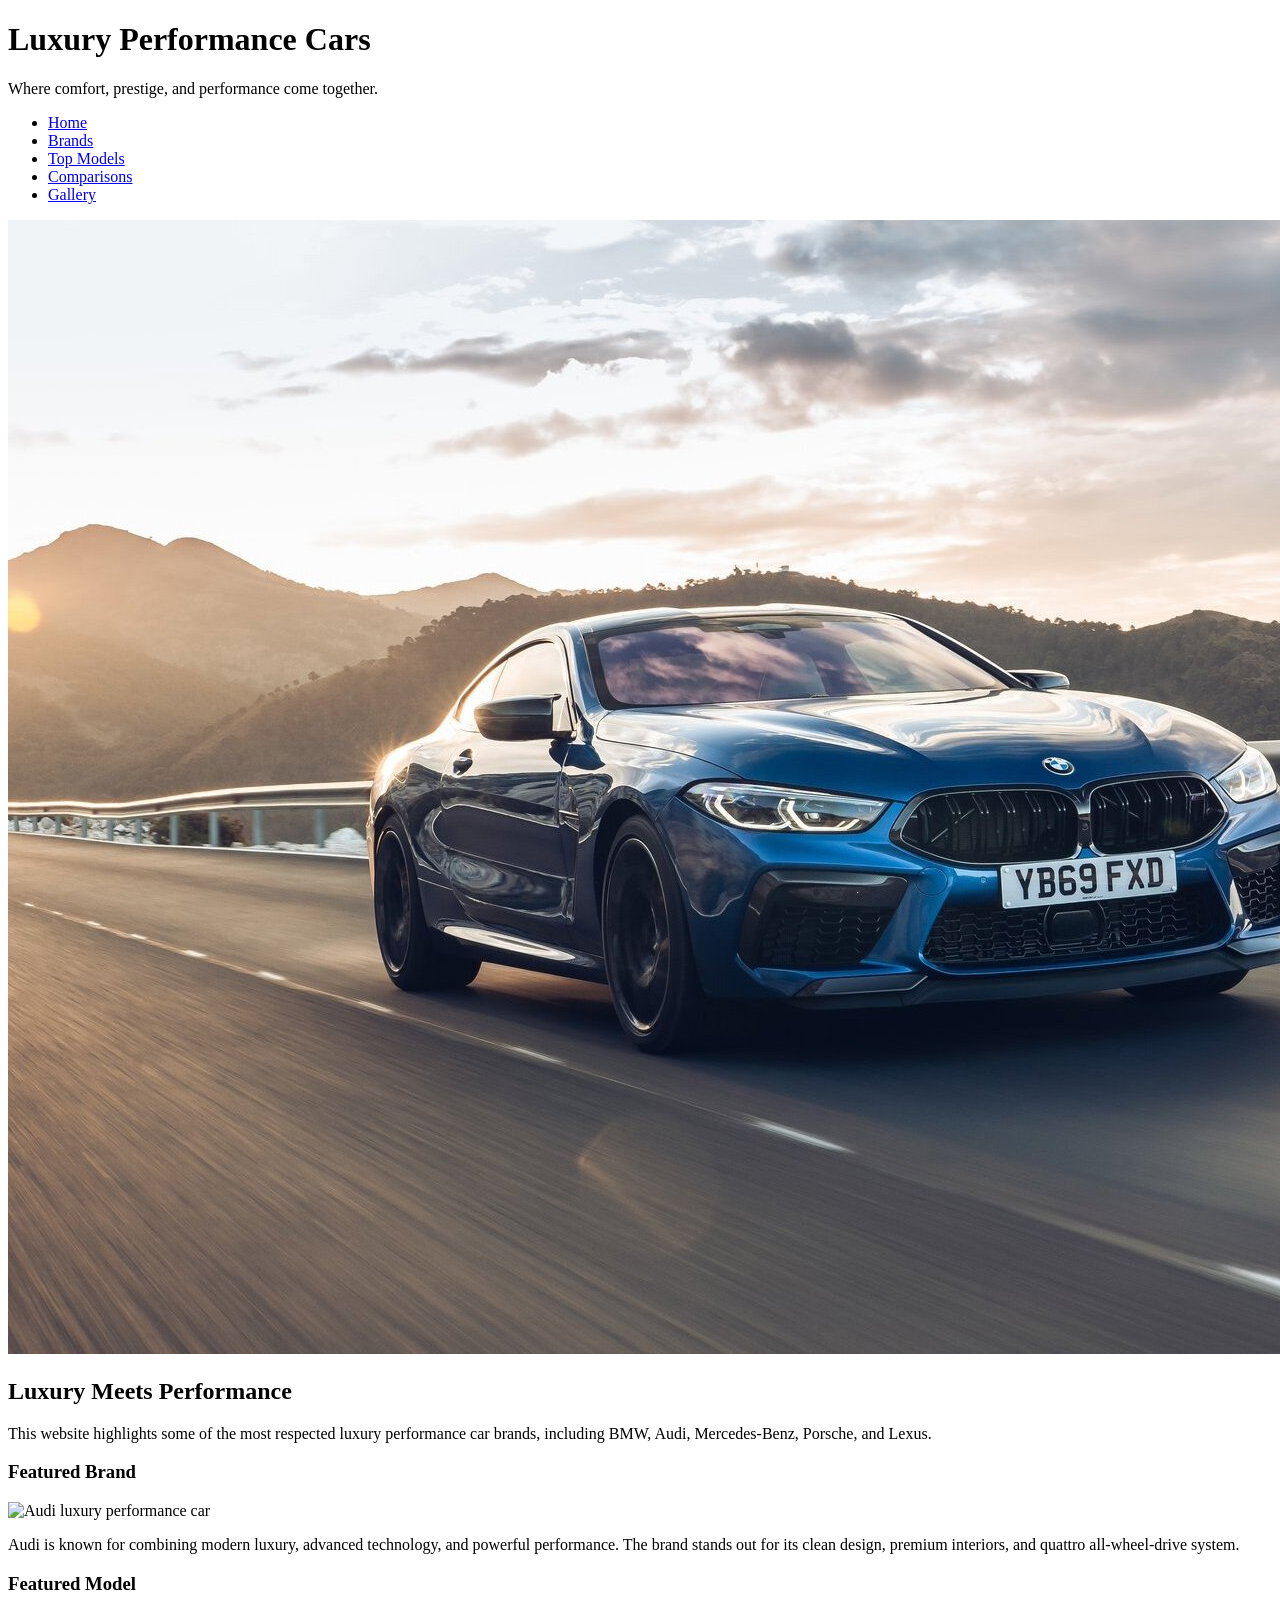
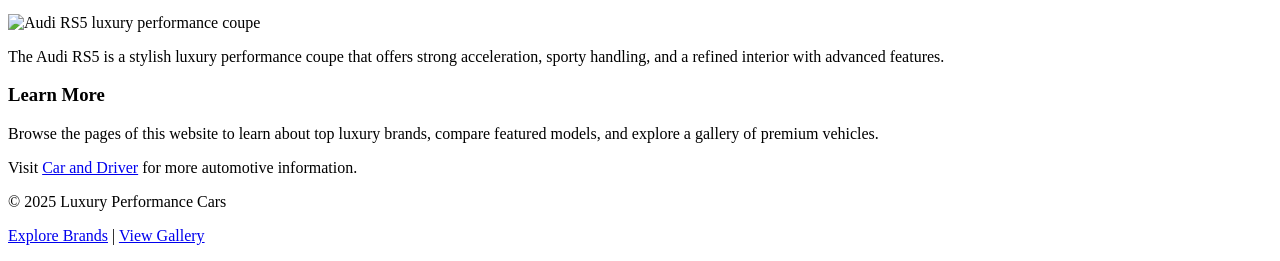
==== index.html @ 4e11fe89 "Update index.html" ====
<!DOCTYPE html>
<html lang="en">
<head>
  <meta charset="UTF-8">
  <meta name="viewport" content="width=device-width, initial-scale=1.0">
  <title>Luxury Performance Cars | Home</title>
  <link rel="stylesheet" href="main.css">
</head>
<body>
  <!-- Website header -->
  <header>
    <h1>Luxury Performance Cars</h1>
    <p class="tagline">Where comfort, prestige, and performance come together.</p>
  </header>

  <!-- Navigation bar -->
  <nav>
    <ul class="nav-list">
      <li><a href="index.html">Home</a></li>
      <li><a href="brands.html">Brands</a></li>
      <li><a href="models.html">Top Models</a></li>
      <li><a href="comparisons.html">Comparisons</a></li>
      <li><a href="gallery.html">Gallery</a></li>
    </ul>
  </nav>

  <!-- Main content -->
  <main>
    <!-- Hero section -->
    <section class="hero">
      <img src="images/bmwm8.jpg" alt="Luxury performance car on a city road">
      <div class="hero-text">
        <h2>Luxury Meets Performance</h2>
        <p>
          This website highlights some of the most respected luxury performance car brands,
          including BMW, Audi, Mercedes-Benz, Porsche, and Lexus.
        </p>
      </div>
    </section>

    <!-- Homepage content boxes -->
    <section class="content-row">
      <article class="card">
        <h3>Featured Brand</h3>
        <img src="images/audi.jpg" alt="Audi luxury performance car">
        <p>
          Audi is known for combining modern luxury, advanced technology, and powerful performance.
          The brand stands out for its clean design, premium interiors, and quattro all-wheel-drive system.
        </p>
      </article>

      <article class="card">
        <h3>Featured Model</h3>
        <img src="images/rs5.jpg" alt="Audi RS5 luxury performance coupe">
        <p>
          The Audi RS5 is a stylish luxury performance coupe that offers strong acceleration,
          sporty handling, and a refined interior with advanced features.
        </p>
      </article>

      <article class="card">
        <h3>Learn More</h3>
        <p>
          Browse the pages of this website to learn about top luxury brands,
          compare featured models, and explore a gallery of premium vehicles.
        </p>
        <p>
          Visit
          <a href="https://www.caranddriver.com/" target="_blank" rel="noopener noreferrer">Car and Driver</a>
          for more automotive information.
        </p>
      </article>
    </section>
  </main>

  <!-- Footer -->
  <footer>
    <p>&copy; 2025 Luxury Performance Cars</p>
    <p>
      <a href="brands.html">Explore Brands</a> |
      <a href="gallery.html">View Gallery</a>
    </p>
  </footer>
</body>
</html>
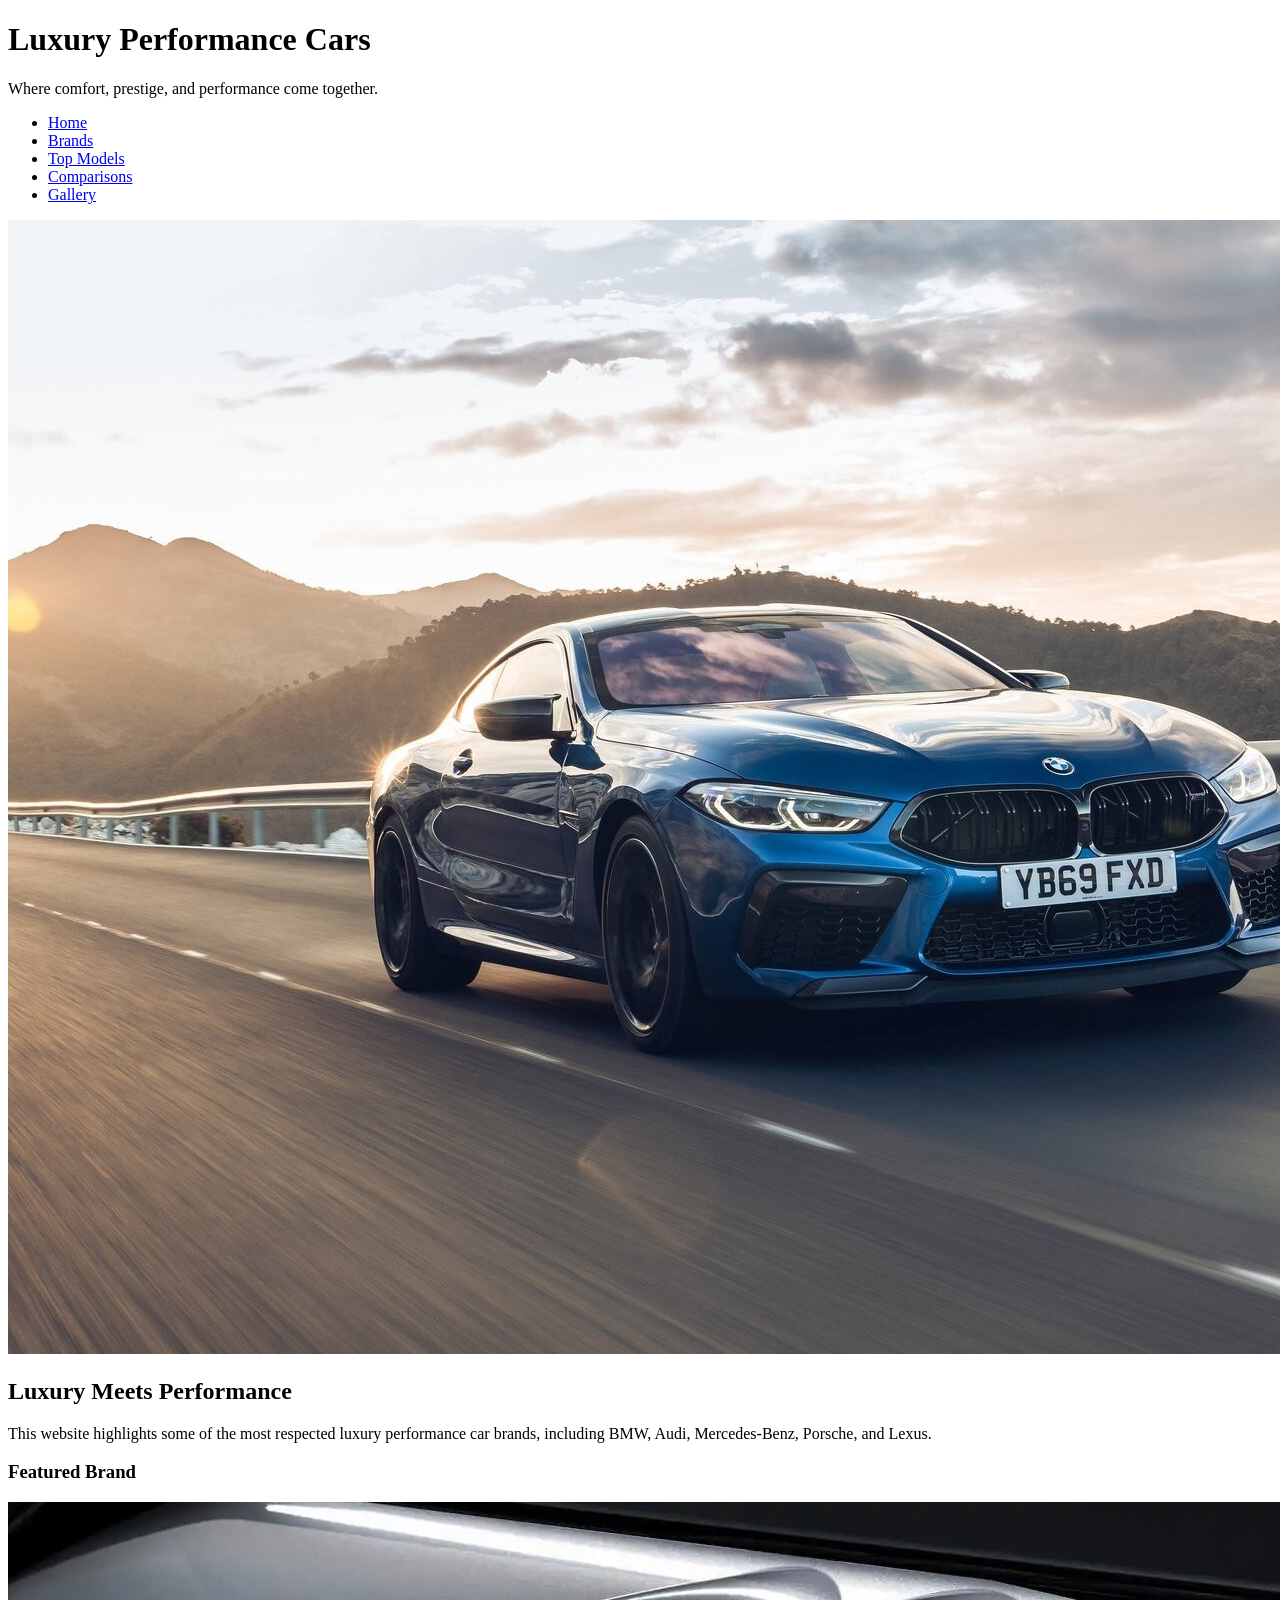
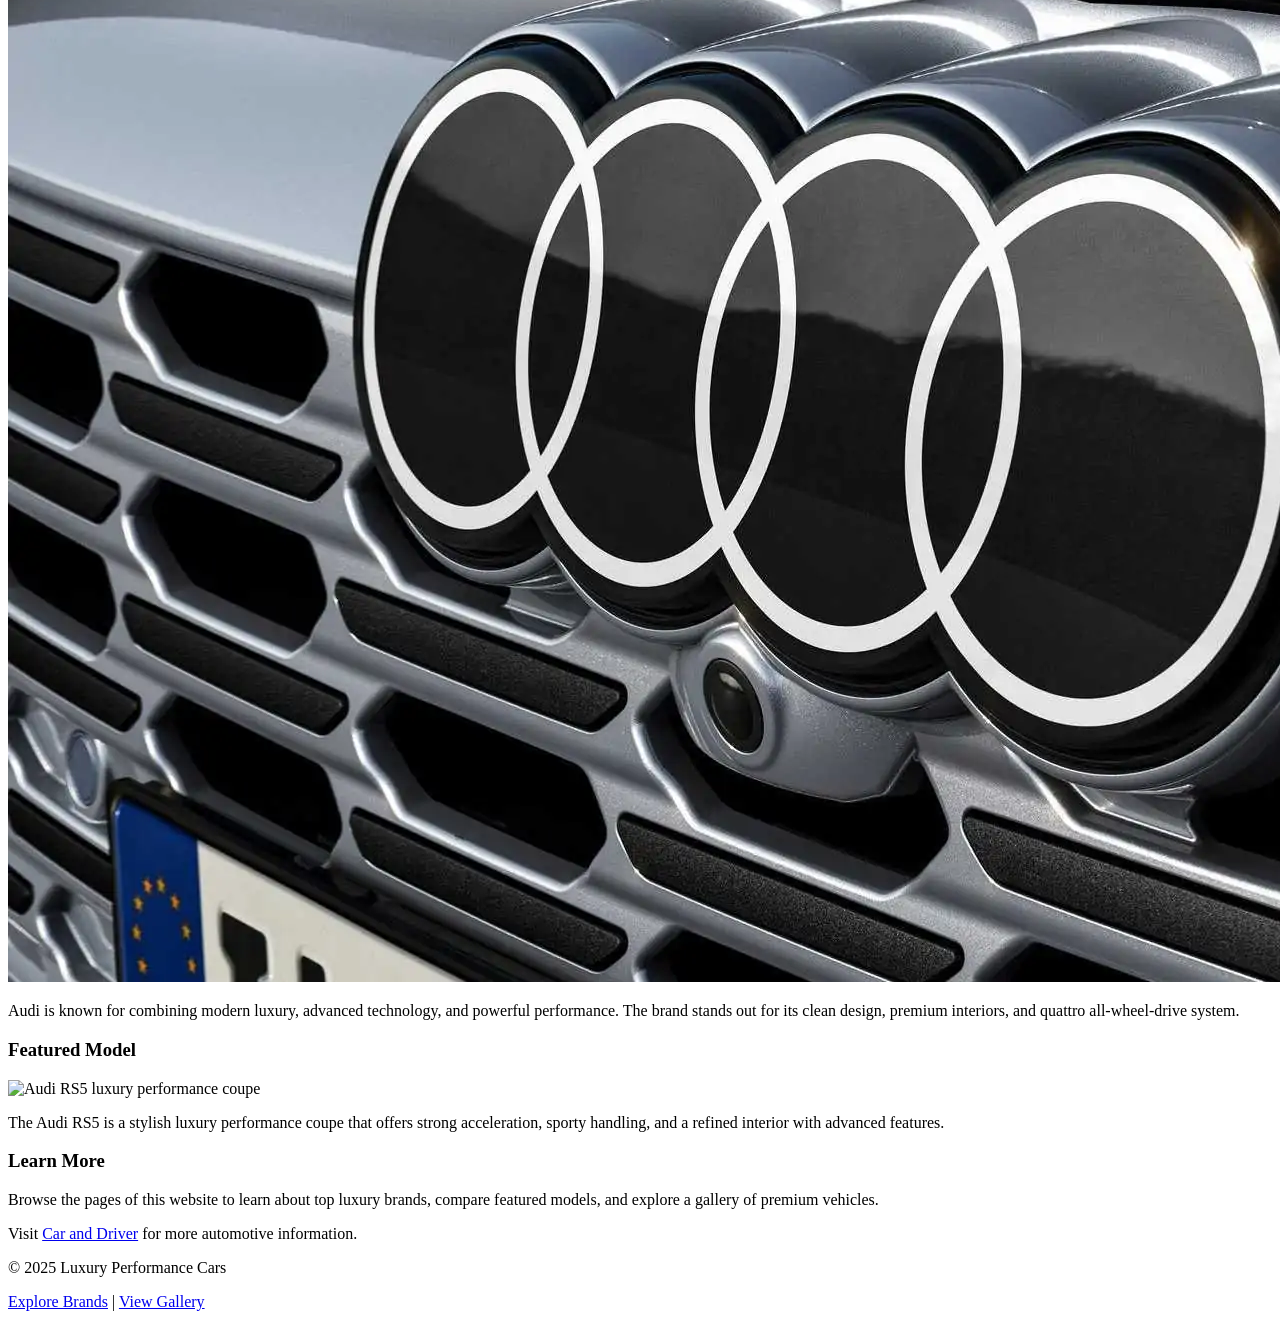
==== commit 70a9d359: "Update index.html" ====
--- a/index.html
+++ b/index.html
@@ -42,7 +42,7 @@
     <section class="content-row">
       <article class="card">
         <h3>Featured Brand</h3>
-        <img src="images/audi.jpg" alt="Audi luxury performance car">
+        <img src="images/audi_logo.jpg" alt="Audi luxury performance car">
         <p>
           Audi is known for combining modern luxury, advanced technology, and powerful performance.
           The brand stands out for its clean design, premium interiors, and quattro all-wheel-drive system.
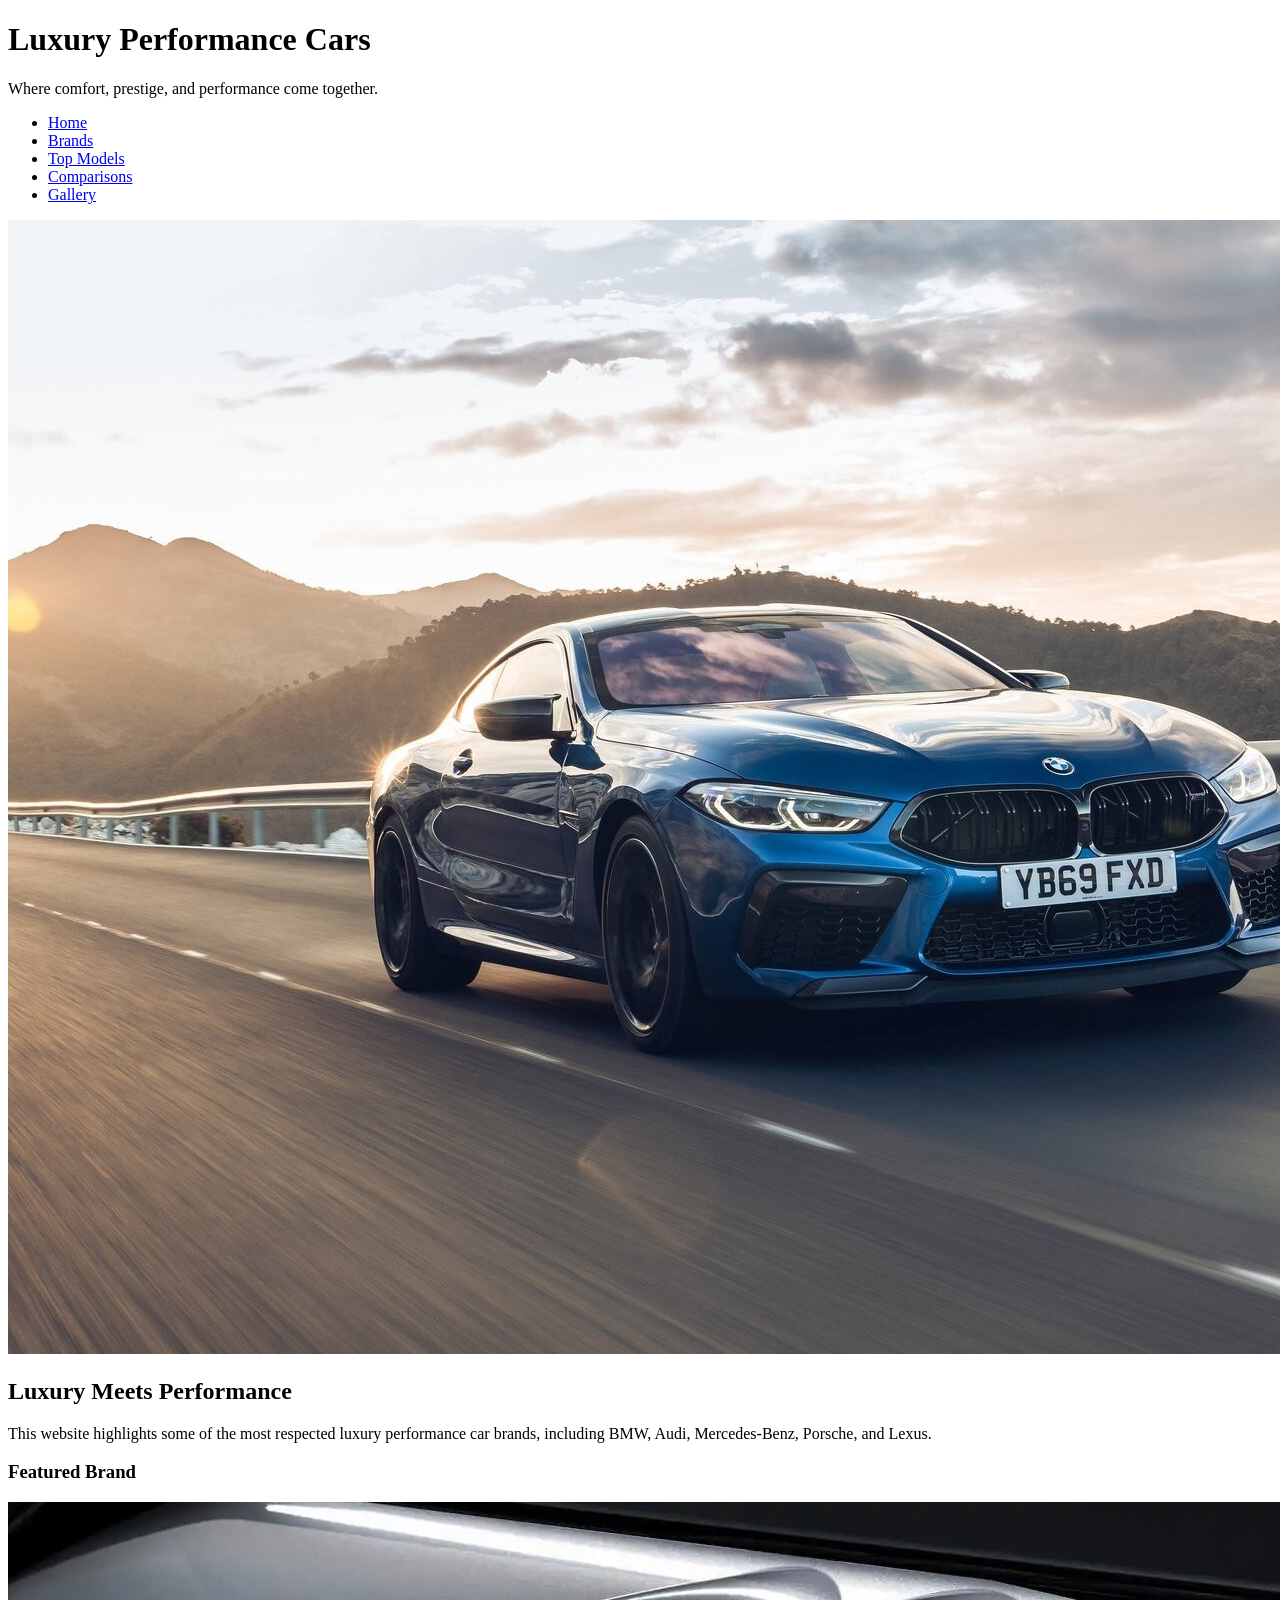
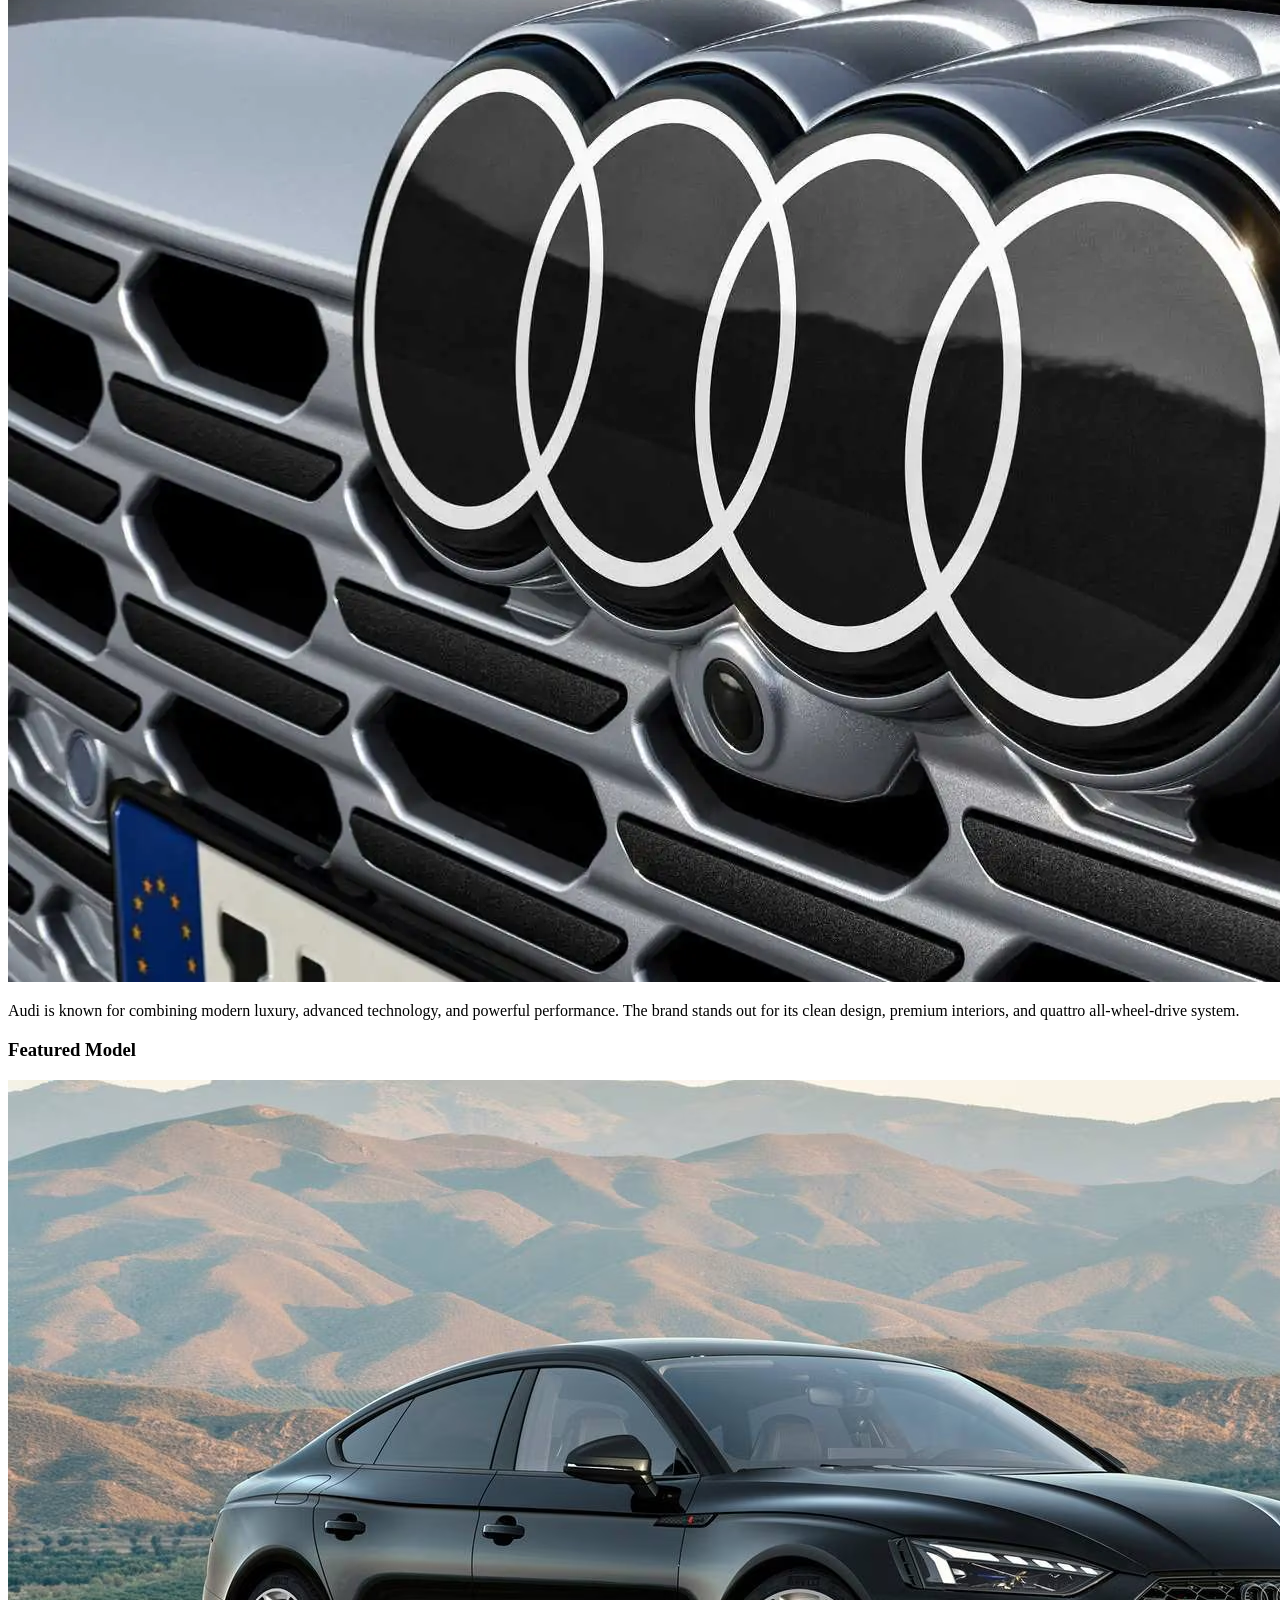
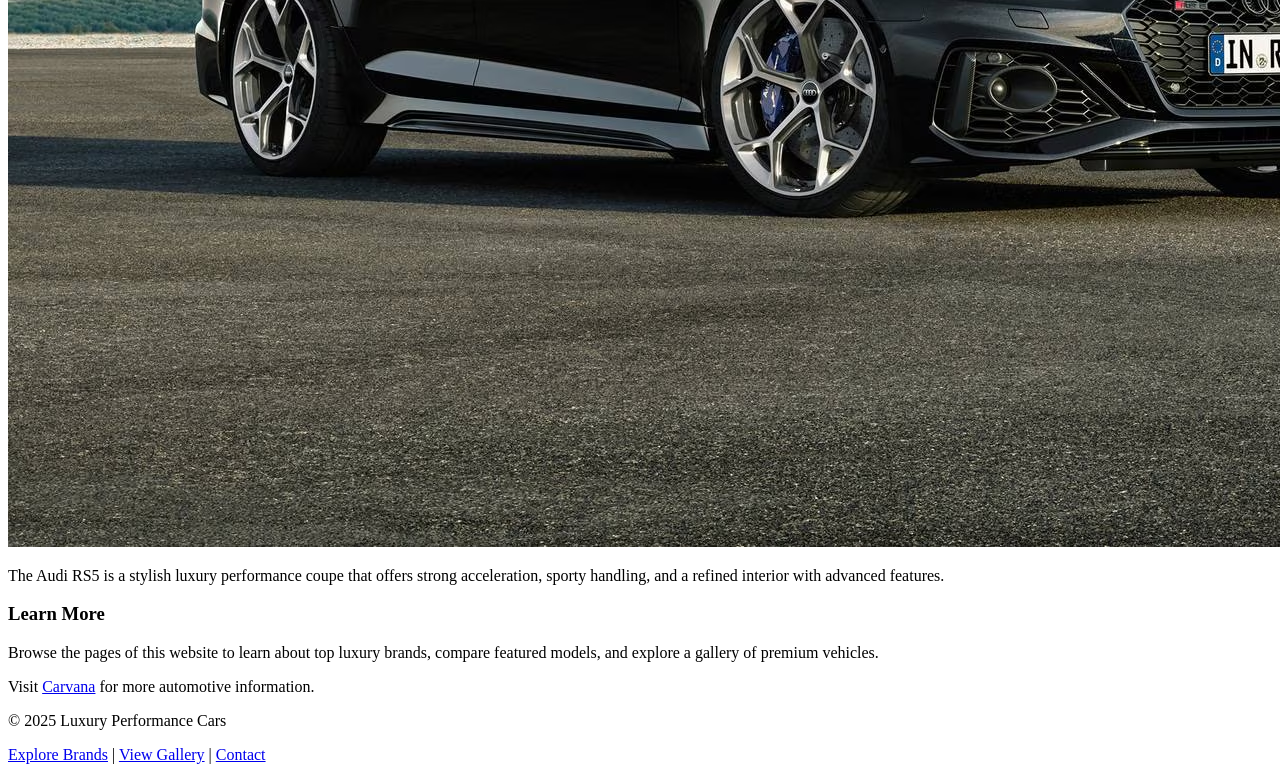
==== commit 485be989: "Add files via upload" ====
--- a/index.html
+++ b/index.html
@@ -66,7 +66,7 @@
         </p>
         <p>
           Visit
-          <a href="https://www.caranddriver.com/" target="_blank" rel="noopener noreferrer">Car and Driver</a>
+          <a href="https://www.carvana.com" target="_blank" rel="noopener noreferrer">Carvana</a>
           for more automotive information.
         </p>
       </article>
@@ -78,7 +78,8 @@
     <p>&copy; 2025 Luxury Performance Cars</p>
     <p>
       <a href="brands.html">Explore Brands</a> |
-      <a href="gallery.html">View Gallery</a>
+      <a href="gallery.html">View Gallery</a> |
+      <a href="contact.html">Contact</a>
     </p>
   </footer>
 </body>
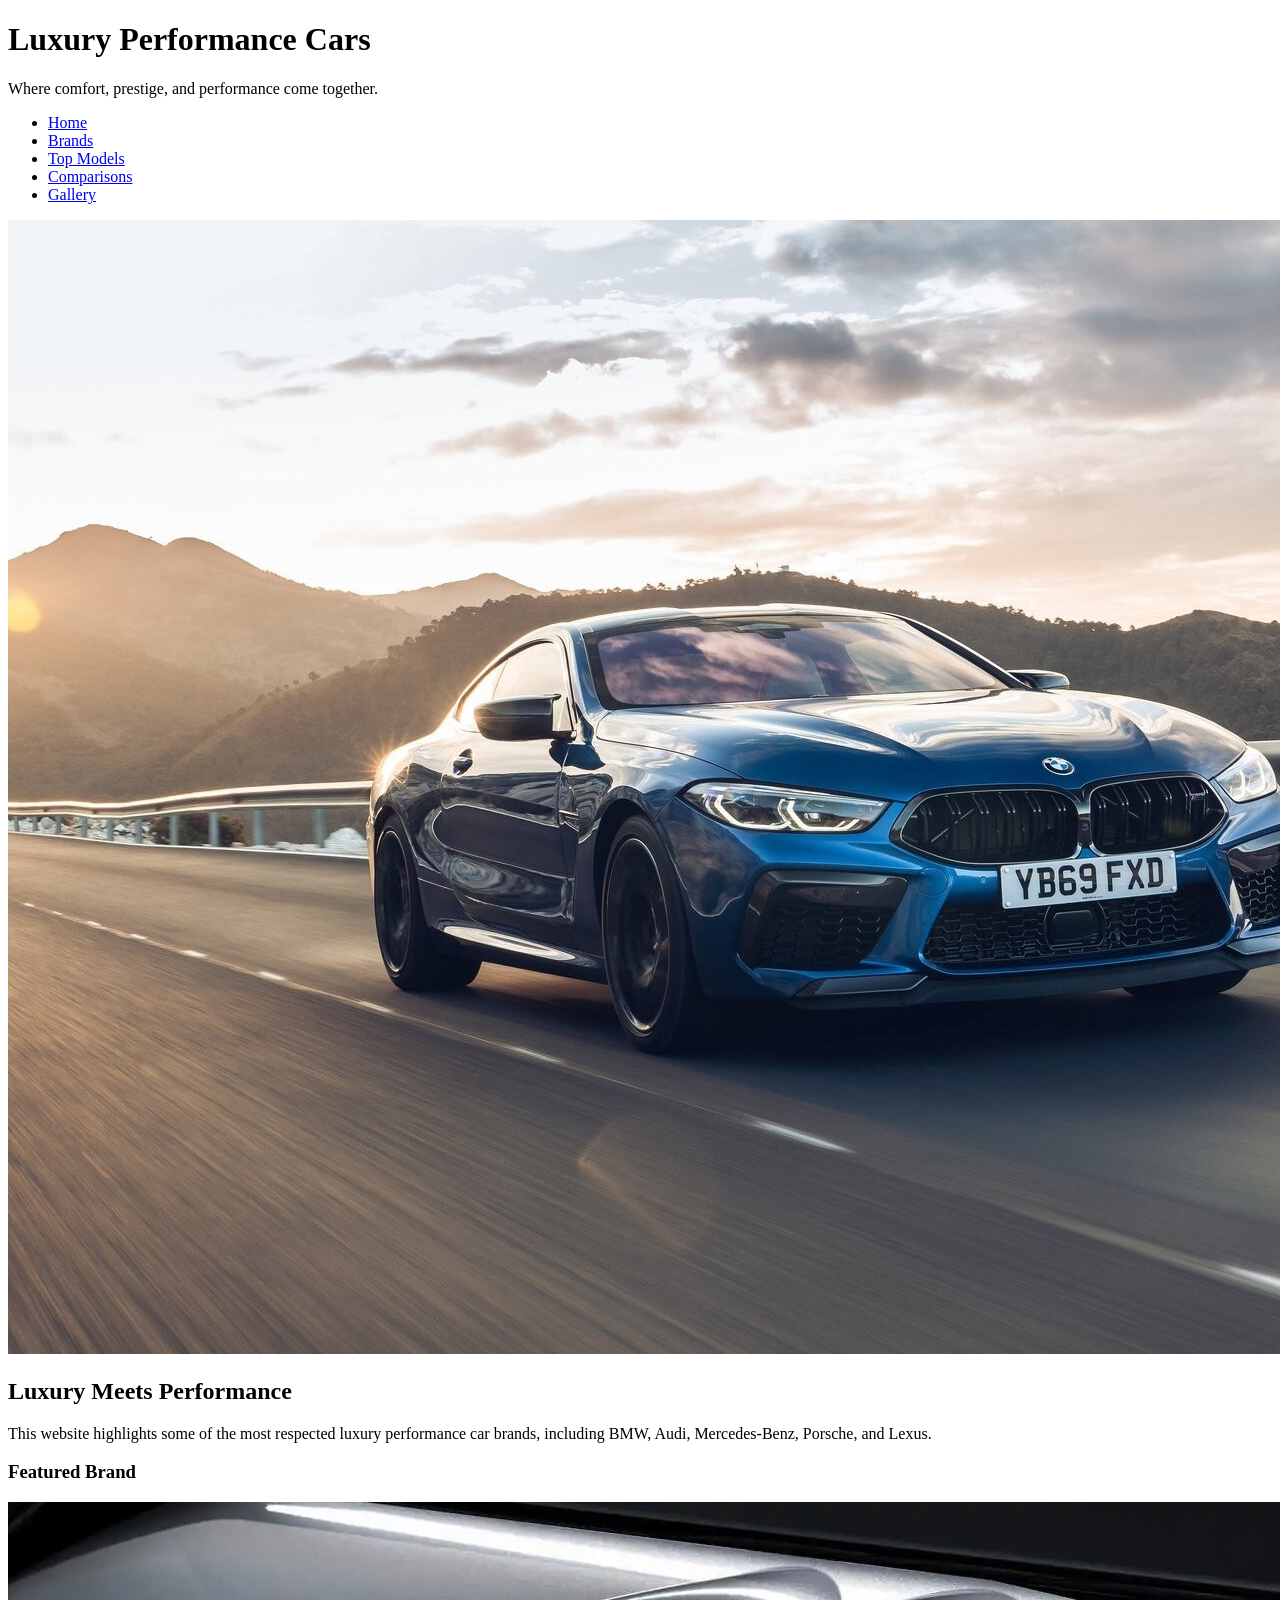
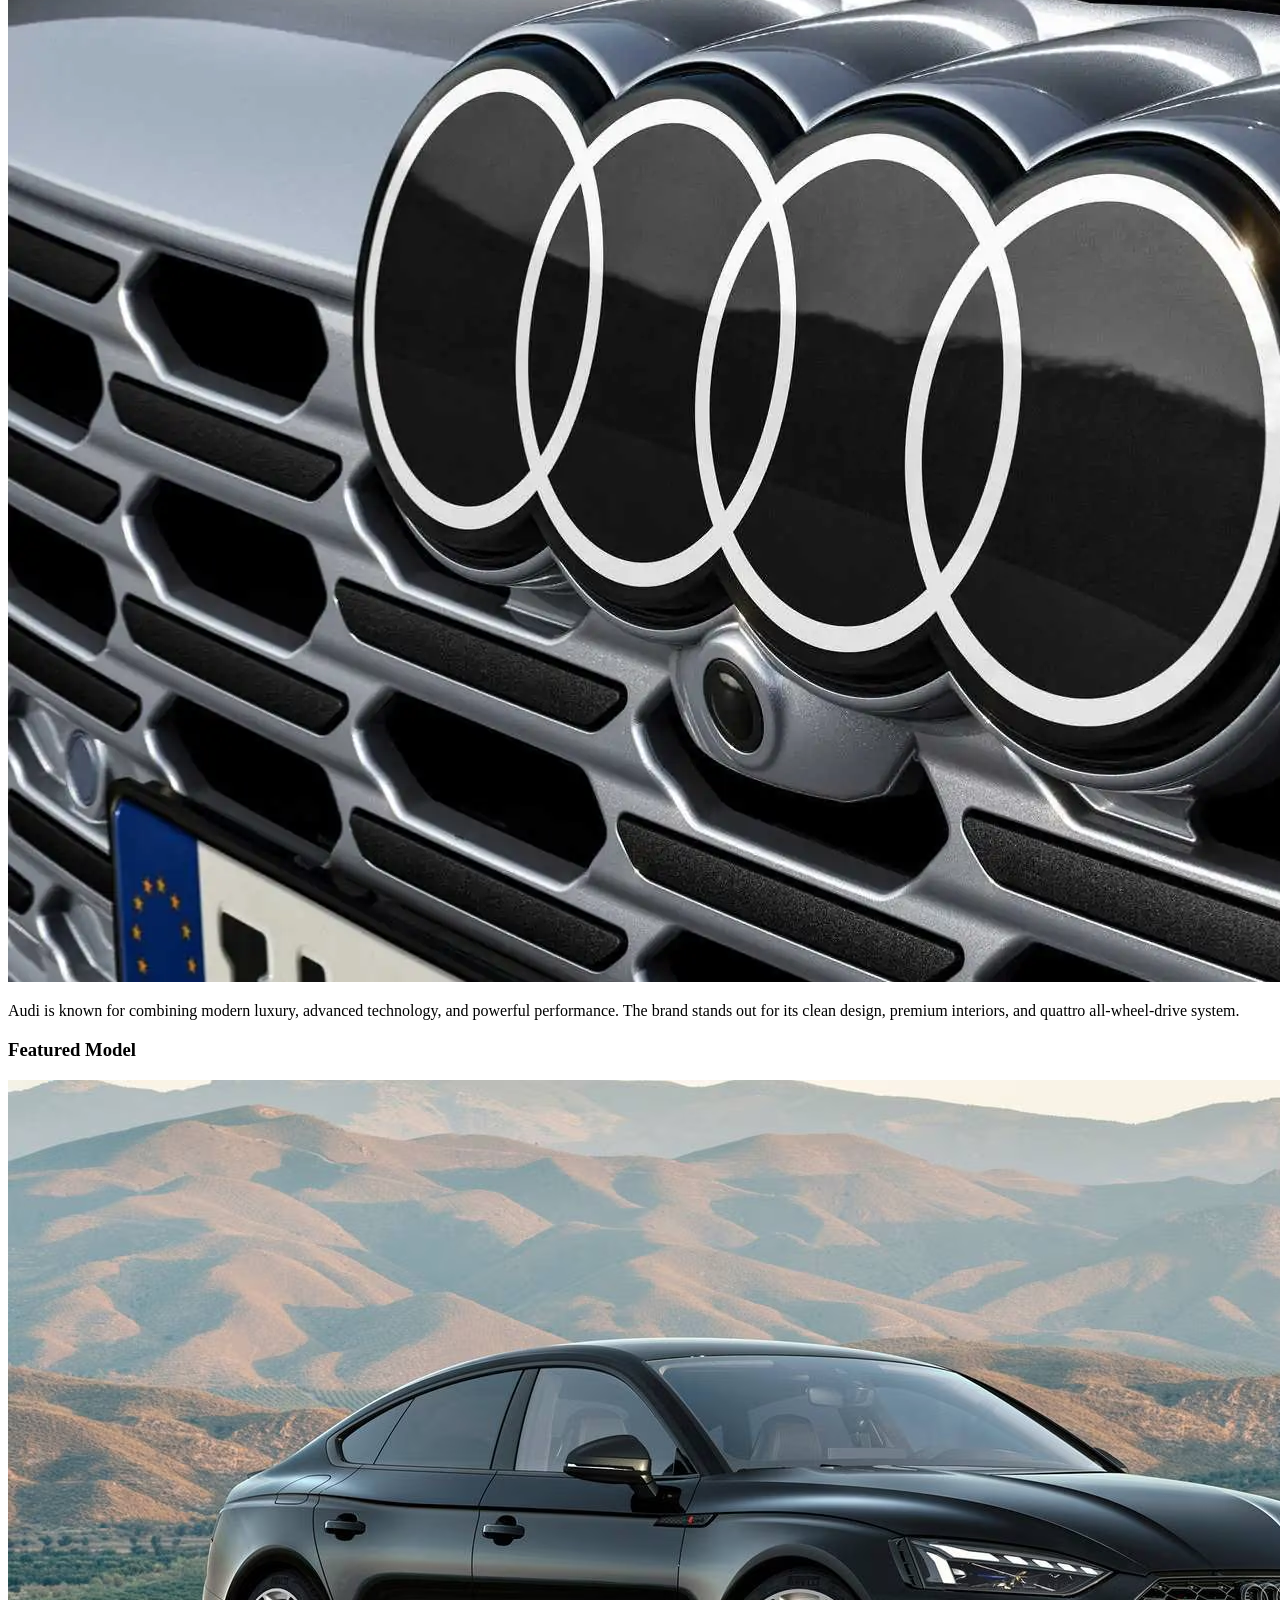
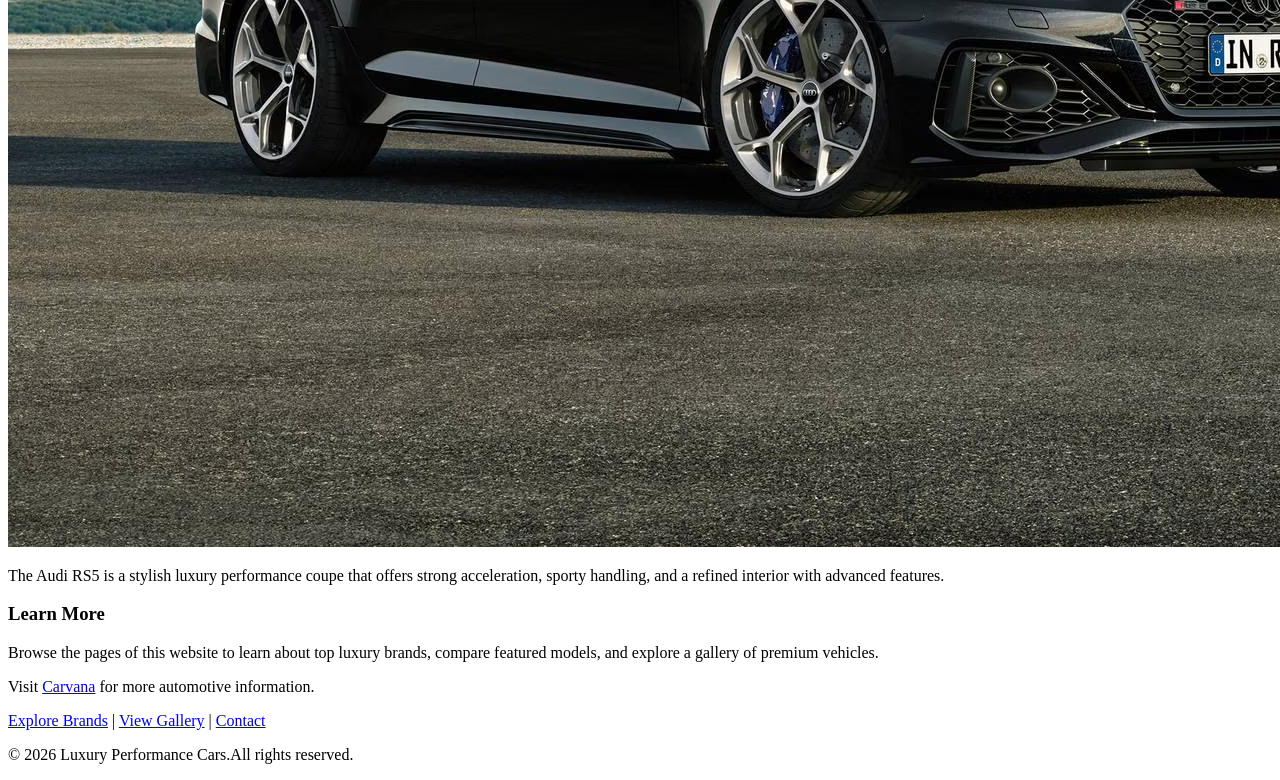
==== commit 19f4517a: "Add files via upload" ====
--- a/index.html
+++ b/index.html
@@ -75,12 +75,12 @@
 
   <!-- Footer -->
   <footer>
-    <p>&copy; 2025 Luxury Performance Cars</p>
     <p>
       <a href="brands.html">Explore Brands</a> |
       <a href="gallery.html">View Gallery</a> |
       <a href="contact.html">Contact</a>
     </p>
+    <p>&copy; 2026 Luxury Performance Cars.All rights reserved.</p>
   </footer>
 </body>
 </html>
